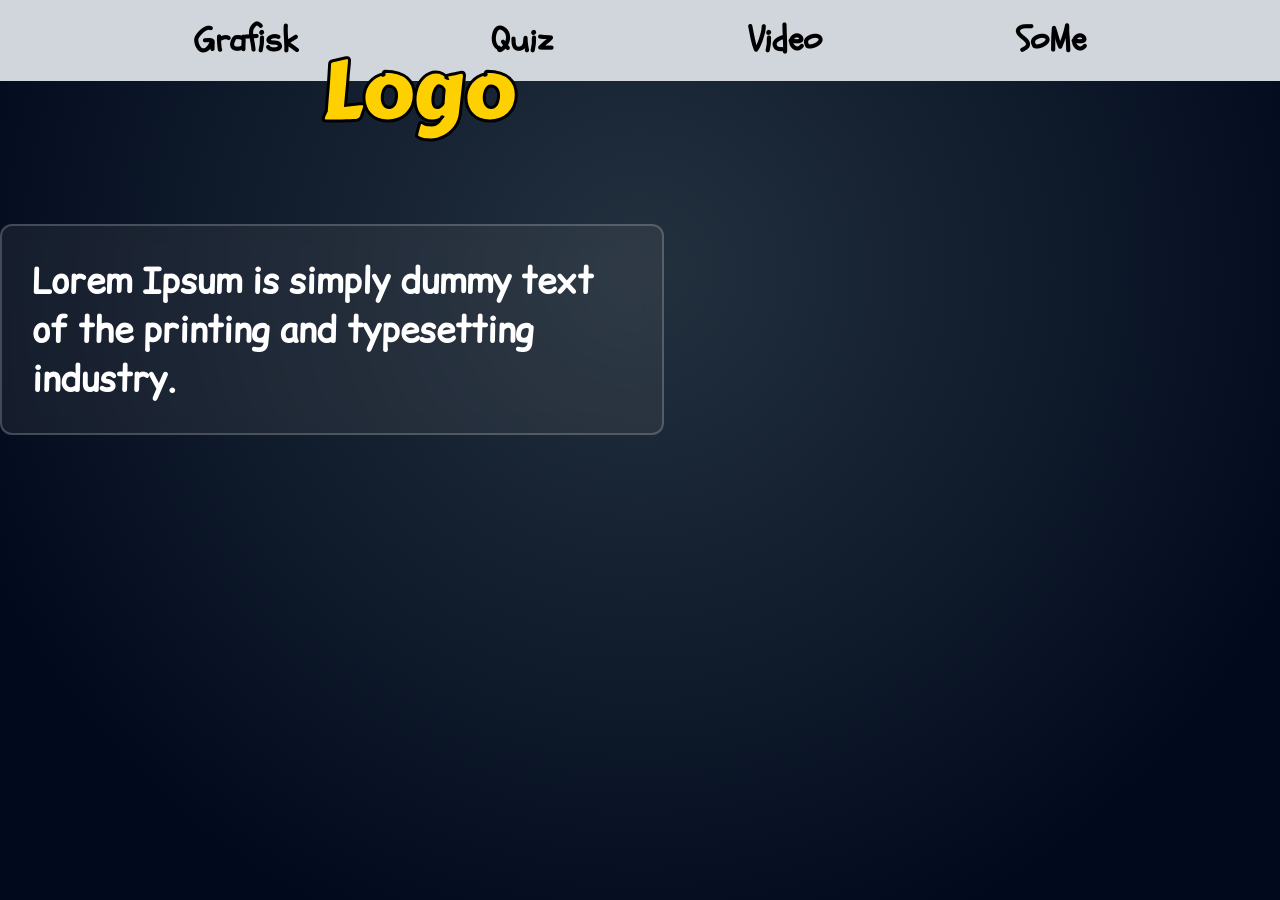
==== html/grafisk.html @ ac3c559a "adding files" ====
<html lang="en">
  <head>
    <meta charset="UTF-8" />
    <meta name="viewport" content="width=device-width, initial-scale=1.0" />
    <title> Grafisk</title>
    <link rel="stylesheet" href="../css/main.css" />
  </head>

  <body>
    <nav>
      <ul>
        <li><a href="./html/grafisk.html"> Grafisk </a></li>
        <li><a href="./html/quiz.html"> Quiz </a></li>
        <li><a href="./html/video.html"> Video </a></li>
        <li><a href="./html/some.html"> SoMe </a></li>
      </ul>
    </nav>

   <section class="hero">
    <div id="text">
       <h1>Logo</h1>
    </div>

    <div><li><a href="./index.html"> <img src="./img/logo.png" class="logo1" alt="" /></li></div>

    <div id="text2">
      <h2>Lorem Ipsum is simply dummy text of the printing and typesetting industry.</h2>
    </div>
   </section>
  </body>
</html>
---- css/main.css ----
body {
  margin: 0;
  min-height: 100vh;
  background: radial-gradient(circle at 50% 30%, #23313f, #010a1d 80%);
  position: relative;
}

body::after {
  transition: 0.5s ease;
}

body:hover::after {
  transform: translateX(-50%) scale(1.1);
}


#text {
  display: flex;
  justify-content: center;
  margin-top: 0px;
}

#text2 {
  display: flex;
  justify-content: center;
  margin-top: 10px;
}

.hero {

}

.footer {
  background-color: #222;
}

#mby{
  font-size: 32.5px;
}

p {
    font-size: 35px;
    width: 600px;
    margin-left: 30px;
    font-family: "Comic";
    border-radius: 12px;
    padding: 30px;
    background: rgba(134, 134, 134, 0.232);
    color: #ffffff;
    backdrop-filter: blur(10px);
    border: 2px solid rgba(255,255,255,0.2);
}

.klikk{
    font-size: 30px;
    display: flex; 
    margin-left: 30px;
    padding: 10px;
    border-radius: 10px;
    background-color: rgb(221, 221, 218);
    font-family: "CarterOne";
}

.klikk:hover{
transform: scale(1.15);
  transition: 0.2s;
}



h1 {
  color: rgb(255, 208, 0);
  font-size: 70px;
  width: 640px;
  font-family: "CarterOne";
  font-size: 80px;            
  font-weight: bold;
  color: #ffd000;               
  -webkit-text-stroke: 3px black; 
  margin-top: -50px;
  margin-bottom: 80px;
}

h2 {
  color: white;
  font-size: 35px;
  width: 600px;
  font-family: "Comic";
  background: rgba(105, 105, 105, 0.169);
  color: #ffffff;
  backdrop-filter: blur(10px);
  border: 2px solid rgba(255,255,255,0.2);
  border-radius: 12px;
  padding: 30px;
  margin-top: -20px;
}

a {
    font-size: 35px;
    display: flex;
    text-decoration: none;
    color: black;
    font-weight: 600;
    font-family: "SchoolBell";
    /* padding: 10px 120px; */
}


.inav{
    transition: 0.2s;
}

.inav:hover{
   transform: scale(1.20);
}

.logo {
  display: flex;
  width: 250px;
  margin-left: -150px;
  margin-top: 10px;
  transition: 0.5s;
}

.logo:hover{
    transform: scale(1.12);
  transition: 0.2s;
}

.logoo {
  display: flex;
  width: 200px;
  justify-content: center;
  transition: 0.5s;
}


ul {
  padding: 0;
  display: flex;
  width: 100%;
  justify-content: space-evenly;
  align-items: center;
}

li {
  list-style: none;
}

nav {
  padding: 0px 0px;
  background-color: rgb(209, 214, 220);
  display: flex;
  width: 100%;
  font-family: "CarterOne";
}


    #mute-btn {
      padding: 12px 20px;
      font-size: 16px;
      background: #222;
      color: white;
      border: none;
      border-radius: 10px;
      cursor: pointer;
      margin-top: 30px;
      margin-left: 45px;
    }


    #mute-btn:hover {
      background: #444;
    }

#gs {
  display: flex;
  justify-content: center;
  gap: 50px;
  margin-top: 10px;
}

.goto:hover{
  transform: translateY(-2px);
    box-shadow: 0 6px 20px rgba(250, 204, 21, 0.4);
}

.goto{
  width: 120px;
  padding: 12px;
  background-color: #FFD000;
  color: black;
  transform: translateY(-3px);
  border: 2px solid black;
  border-radius: 12px;
  text-align: center;
  font-size: 24px;
  cursor: pointer;
  transition: 0.2s;
  display: flex;
  align-items: center;
  box-shadow: 0 4px 0 black;
  justify-self: center;
}

.vid{
  width: 130px;
  padding: 12px;
  background-color: #FFD000;
  color: black;
  transform: translateY(-3px);
  border: 2px solid black;
  border-radius: 12px;
  text-align: center;
  font-size: 24px;
  cursor: pointer;
  transition: 0.2s;
  display: flex;
  align-items: center; 
  justify-self: center;
  box-shadow: 0 4px 0 black;
}

.vid:hover {
  transform: translateY(-2px);
    box-shadow: 0 6px 20px rgba(250, 204, 21, 0.4);
}

.vid:active{
  transform: translateY(2px);
}

#section1 {
   margin-left: -15px;
    display: flex;
    width: 100%;
    justify-content: space-between;
    /* padding: 0px 300px; */
}


#section2 {
    display: flex;
    justify-content: flex-end;
    width: 100%;
}

#section2 div {
    padding: 50px 200px;
}


footer {
  display: flex;
  flex-direction: row;
  width: 100%;
  justify-content: space-evenly;
  background: #0f172a;
  color: white;
  border-top: 2px solid rgba(255, 255, 255, 0.1);
  height: 370px;
  align-items: center;
  font-family: "Schoolbell";
}

#mby{
  box-shadow: 0 2px 0 2px black;
  background-color: #FFD000;
  border-radius: 2px;
  cursor: pointer;
  padding: 8px;
  transition: 0.2s;
}



#mby:hover{
  transform: scale(1.10);
  transition: 0.3s;
}

@font-face {
    font-family: "SchoolBell";
    src: url("../fonts/Schoolbell/Schoolbell-Regular.ttf");
}
@font-face {
    font-family: "CarterOne";
    src: url("../fonts/Schoolbell/Carter_One/CarterOne-Regular.ttf");
}

@font-face{
    font-family: "Chewy";
    src: url("../fonts/Schoolbell/Chewy/Chewy-Regular.ttf");
}

@font-face{
    font-family: "Comic";
    src: url("../fonts/Schoolbell/Comic_Relief/ComicRelief-Regular.ttf");
}
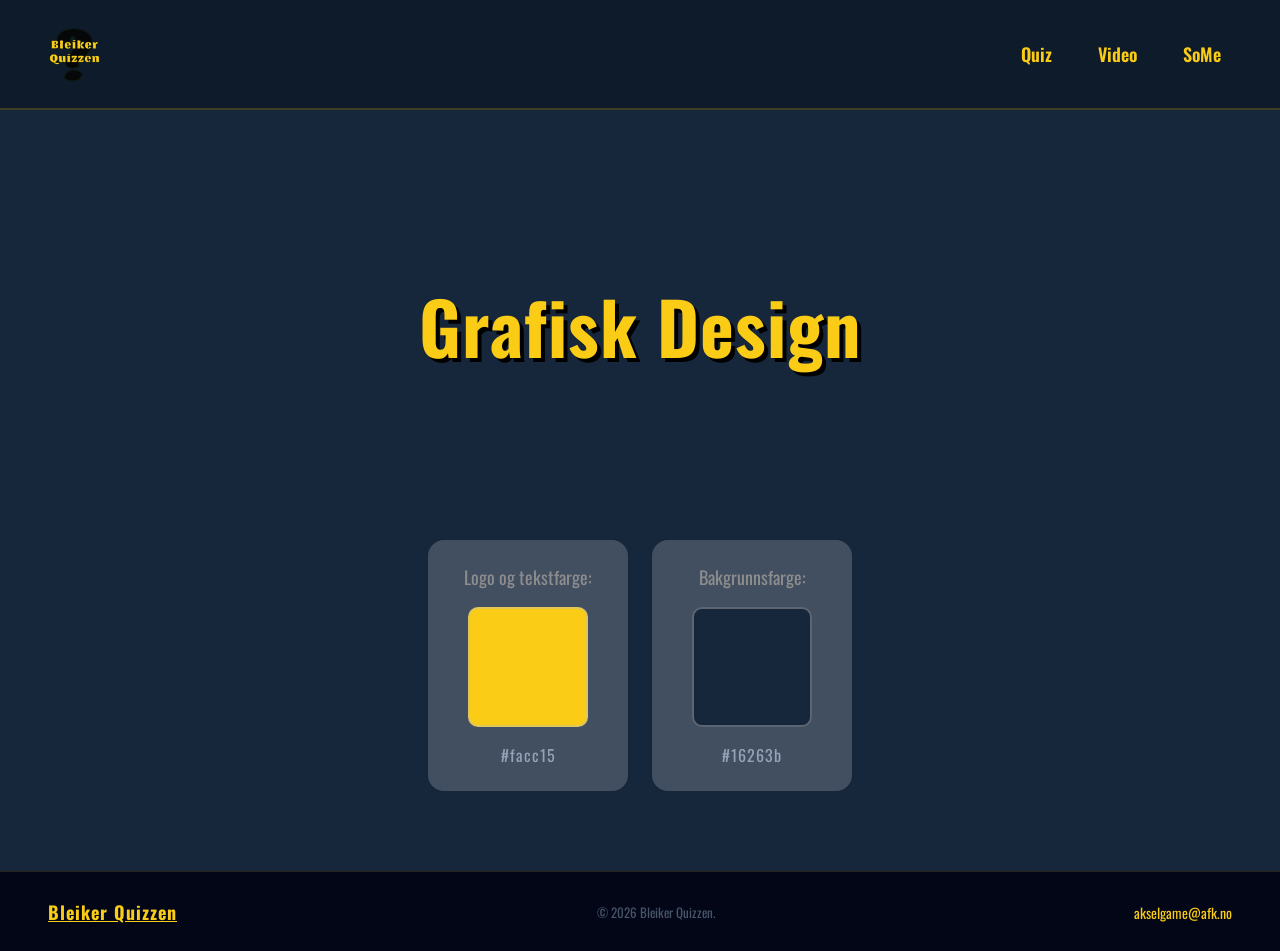
==== commit 45ca919f: "oppdatering" ====
--- a/html/grafisk.html
+++ b/html/grafisk.html
@@ -1,31 +1,51 @@
-<html lang="en">
-  <head>
-    <meta charset="UTF-8" />
-    <meta name="viewport" content="width=device-width, initial-scale=1.0" />
-    <title> Grafisk</title>
-    <link rel="stylesheet" href="../css/main.css" />
-  </head>
-
-  <body>
-    <nav>
-      <ul>
-        <li><a href="./html/grafisk.html"> Grafisk </a></li>
-        <li><a href="./html/quiz.html"> Quiz </a></li>
-        <li><a href="./html/video.html"> Video </a></li>
-        <li><a href="./html/some.html"> SoMe </a></li>
-      </ul>
-    </nav>
-
-   <section class="hero">
-    <div id="text">
-       <h1>Logo</h1>
+<!DOCTYPE html>
+<html lang="no">
+<head>
+  <meta charset="UTF-8">
+  <meta name="viewport" content="width=device-width, initial-scale=1.0">
+  <title>Grafisk</title>
+  <link href="https://fonts.googleapis.com/css2?family=Oswald:wght@400;600;700&display=swap" rel="stylesheet">
+  <link rel="stylesheet" href="../css/grafisk.css">
+</head>
+<body>
+ 
+  <nav class="navbar">
+    <a href="../index.html">
+      <img src="../img/logoo.png" class="logo" alt="logo">
+    </a>
+    <div class="nav-links">
+      <a href="quiz.html">Quiz</a>
+      <a href="video.html">Video</a>
+      <a href="some.html">SoMe</a>
     </div>
-
-    <div><li><a href="./index.html"> <img src="./img/logo.png" class="logo1" alt="" /></li></div>
-
-    <div id="text2">
-      <h2>Lorem Ipsum is simply dummy text of the printing and typesetting industry.</h2>
+  </nav>
+ 
+  <section class="hero">
+    <h1>Grafisk Design</h1>
+  </section>
+ 
+  <div class="color-section">
+    <div class="color-card">
+      <p>Logo og tekstfarge:</p>
+      <div class="color-box" style="background: #facc15;"></div>
+      <span class="color-hex">#facc15</span>
     </div>
-   </section>
-  </body>
-</html>
+    <div class="color-card">
+      <p>Bakgrunnsfarge:</p>
+      <div class="color-box" style="background: #16263b;"></div>
+      <span class="color-hex">#16263b</span>
+    </div>
+  </div>
+ 
+  <footer class="footer">
+    <div class="footer-left">
+      <a class="footer-brand" href="../index.html">Bleiker Quizzen</a>
+    </div>
+    <p class="footer-copy">© 2026 Bleiker Quizzen.</p>
+    <div class="footer-right">
+      <a href="mailto:akselgame@afk.no">akselgame@afk.no</a>
+    </div>
+  </footer>
+ 
+</body>
+</html>
--- a/css/grafisk.css
+++ b/css/grafisk.css
@@ -0,0 +1,171 @@
+* {
+  margin: 0;
+  padding: 0;
+  box-sizing: border-box;
+}
+ 
+body {
+  font-family: 'Oswald', sans-serif;
+  min-height: 100vh;
+  background: #16263b;
+  color: white;
+  display: flex;
+  flex-direction: column;
+}
+ 
+main, section, .hero, .color-section {
+  flex: 1;
+}
+ 
+.navbar {
+  display: flex;
+  justify-content: space-between;
+  align-items: center;
+  padding: 10px 40px;
+  background: #0d1b2a;
+  border-bottom: 2px solid rgba(250,204,21,0.2);
+  height: 110px;
+}
+ 
+.logo {
+  height: 100px;
+  width: auto;
+  cursor: pointer;
+  margin-top: 40px;
+}
+ 
+.nav-links {
+  display: flex;
+  gap: 8px;
+}
+ 
+.nav-links a {
+  text-decoration: none;
+  color: #facc15;
+  font-size: 18px;
+  font-weight: 600;
+  padding: 8px 18px;
+  border-radius: 8px;
+  border: 1.5px solid transparent;
+  transition: 0.2s;
+}
+ 
+.nav-links a:hover {
+  background: rgba(250,204,21,0.1);
+  border-color: rgba(250,204,21,0.3);
+}
+ 
+.hero {
+  min-height: calc(60vh - 110px);
+  display: flex;
+  flex-direction: column;
+  align-items: center;
+  justify-content: center;
+  padding: 60px 40px;
+  text-align: center;
+  gap: 16px;
+}
+ 
+.hero h1 {
+  font-size: 72px;
+  color: #facc15;
+  text-shadow: 4px 4px 0 black;
+  letter-spacing: 1px;
+}
+ 
+.hero p {
+  color: #94a3b8;
+  font-size: 18px;
+  max-width: 500px;
+}
+ 
+.color-section {
+  display: flex;
+  gap: 24px;
+  flex-wrap: wrap;
+  justify-content: center;
+  padding: 0 40px 80px 40px;
+}
+ 
+.color-card {
+  background: #ebebeb35;
+  border-radius: 16px;
+  padding: 24px 32px;
+  display: flex;
+  flex-direction: column;
+  align-items: center;
+  gap: 16px;
+  min-width: 200px;
+}
+ 
+.color-card p {
+  color: #8d8d8d;
+  font-size: 18px;
+  text-align: center;
+  line-height: 1.5;
+}
+ 
+.color-card img {
+  width: 120px;
+  height: 120px;
+  border-radius: 10px;
+  object-fit: cover;
+  border: 2px solid rgb(201, 201, 201);
+}
+ 
+.color-box {
+  width: 120px;
+  height: 120px;
+  border-radius: 10px;
+  border: 2px solid rgba(188, 188, 188, 0.419);
+}
+ 
+.color-hex {
+  font-size: 16px;
+  color: #94a3b8;
+  letter-spacing: 1px;
+}
+ 
+.footer {
+  background: #020617;
+  display: flex;
+  align-items: center;
+  justify-content: space-between;
+  padding: 20px 48px;
+  border-top: 1px solid rgba(250,204,21,0.15);
+  height: 80px;
+}
+ 
+.footer-left {
+  display: flex;
+  align-items: center;
+  gap: 12px;
+}
+ 
+.footer-logo {
+  height: 40px;
+  width: auto;
+  opacity: 0.85;
+}
+ 
+.footer-brand {
+  color: #facc15;
+  font-size: 18px;
+  font-weight: 700;
+  letter-spacing: 1px;
+}
+ 
+.footer-copy {
+  color: #475569;
+  font-size: 13px;
+}
+ 
+.footer-right a {
+  color: #facc15;
+  font-size: 14px;
+  text-decoration: none;
+}
+ 
+.footer-right a:hover {
+  text-decoration: underline;
+}
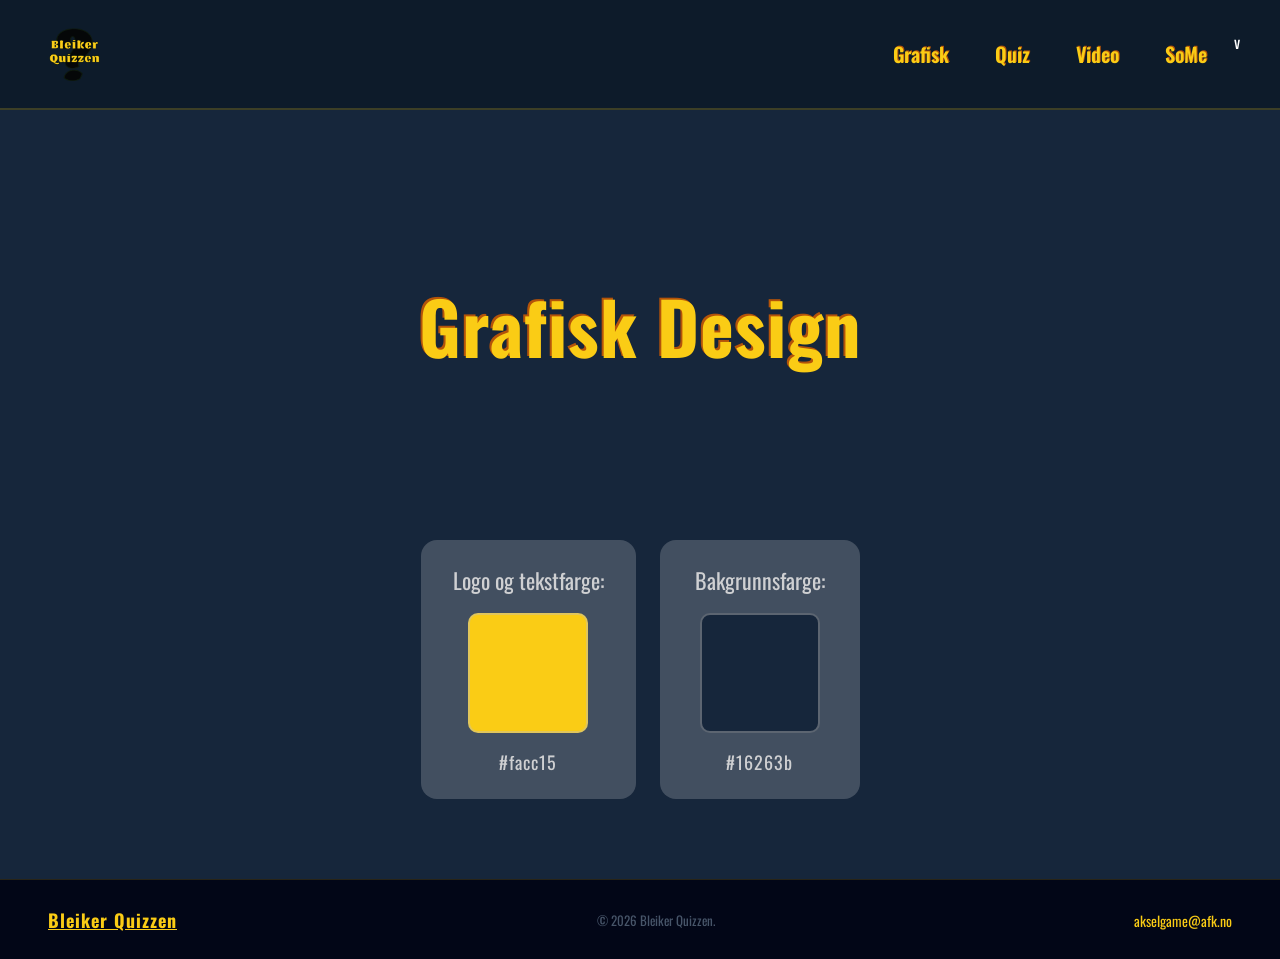
==== commit e89bd1b8: "fix some" ====
--- a/html/grafisk.html
+++ b/html/grafisk.html
@@ -14,9 +14,10 @@
       <img src="../img/logoo.png" class="logo" alt="logo">
     </a>
     <div class="nav-links">
-      <a href="quiz.html">Quiz</a>
-      <a href="video.html">Video</a>
-      <a href="some.html">SoMe</a>
+    <a href="./html/grafisk.html">Grafisk</a>
+    <a href="./html/quiz.html">Quiz</a>
+    <a href="./html/video.html">Video</a>
+    <a href="./html/some.html">SoMe</a>v
     </div>
   </nav>
  
--- a/css/grafisk.css
+++ b/css/grafisk.css
@@ -42,12 +42,13 @@
 .nav-links a {
   text-decoration: none;
   color: #facc15;
-  font-size: 18px;
+  font-size: 20px;
   font-weight: 600;
   padding: 8px 18px;
   border-radius: 8px;
   border: 1.5px solid transparent;
   transition: 0.2s;
+  text-shadow: 1px -1px 0 #b45309;
 }
  
 .nav-links a:hover {
@@ -69,7 +70,7 @@
 .hero h1 {
   font-size: 72px;
   color: #facc15;
-  text-shadow: 4px 4px 0 black;
+  text-shadow: -2px -2px 0 #b45309;
   letter-spacing: 1px;
 }
  
@@ -99,8 +100,8 @@
 }
  
 .color-card p {
-  color: #8d8d8d;
-  font-size: 18px;
+  color: #cfd0d2;
+  font-size: 22px;
   text-align: center;
   line-height: 1.5;
 }
@@ -121,8 +122,8 @@
 }
  
 .color-hex {
-  font-size: 16px;
-  color: #94a3b8;
+  font-size: 18px;
+  color: #cfd0d2;
   letter-spacing: 1px;
 }
  
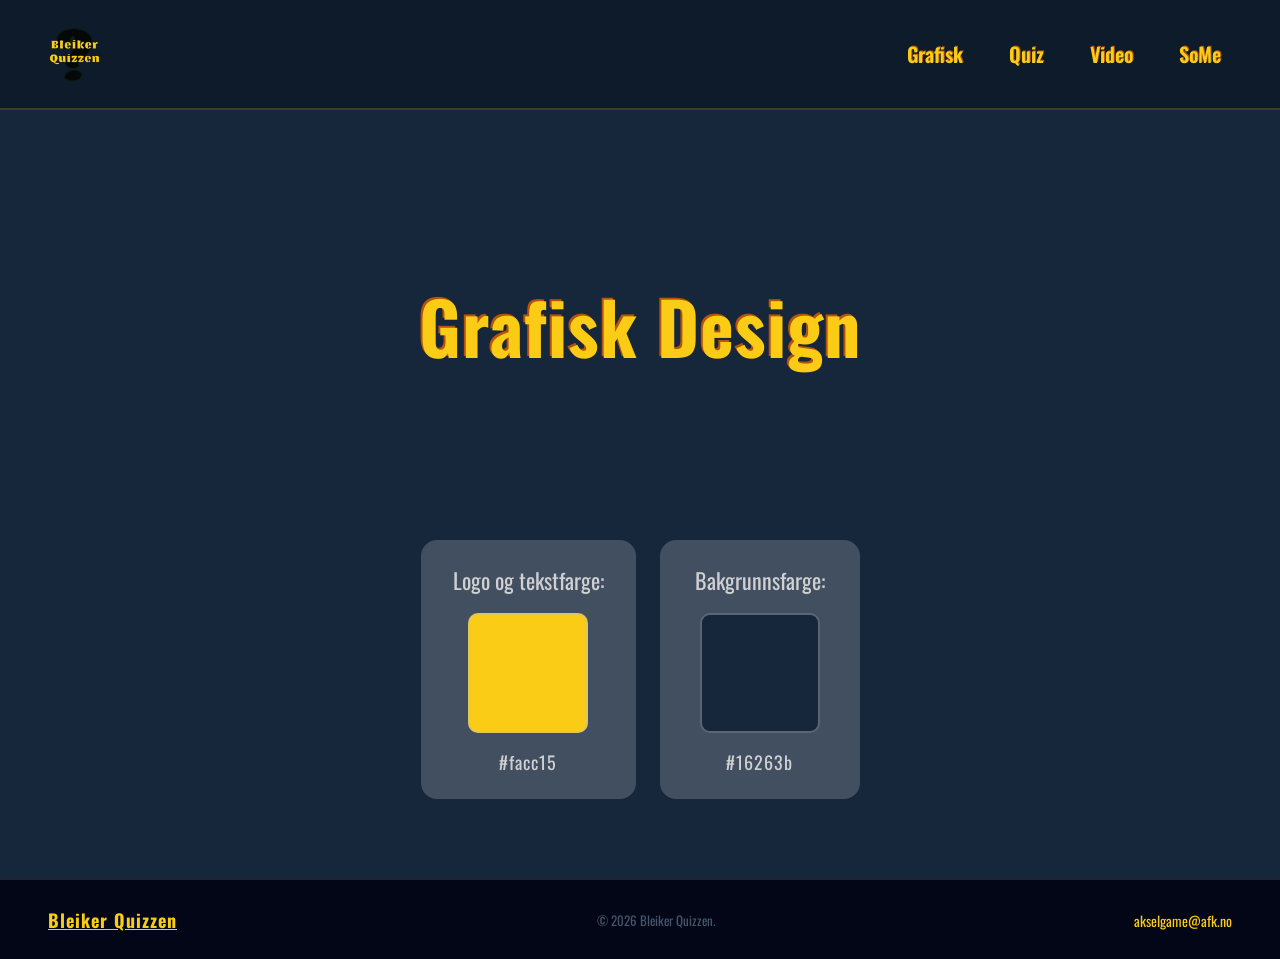
==== commit 69b74c73: "fix some" ====
--- a/html/grafisk.html
+++ b/html/grafisk.html
@@ -14,10 +14,10 @@
       <img src="../img/logoo.png" class="logo" alt="logo">
     </a>
     <div class="nav-links">
-    <a href="./html/grafisk.html">Grafisk</a>
-    <a href="./html/quiz.html">Quiz</a>
-    <a href="./html/video.html">Video</a>
-    <a href="./html/some.html">SoMe</a>v
+        <a href="/html/grafisk.html">Grafisk</a>
+        <a href="/html/quiz.html">Quiz</a>
+        <a href="/html/video.html">Video</a>
+        <a href="/html/some.html">SoMe</a>
     </div>
   </nav>
  
